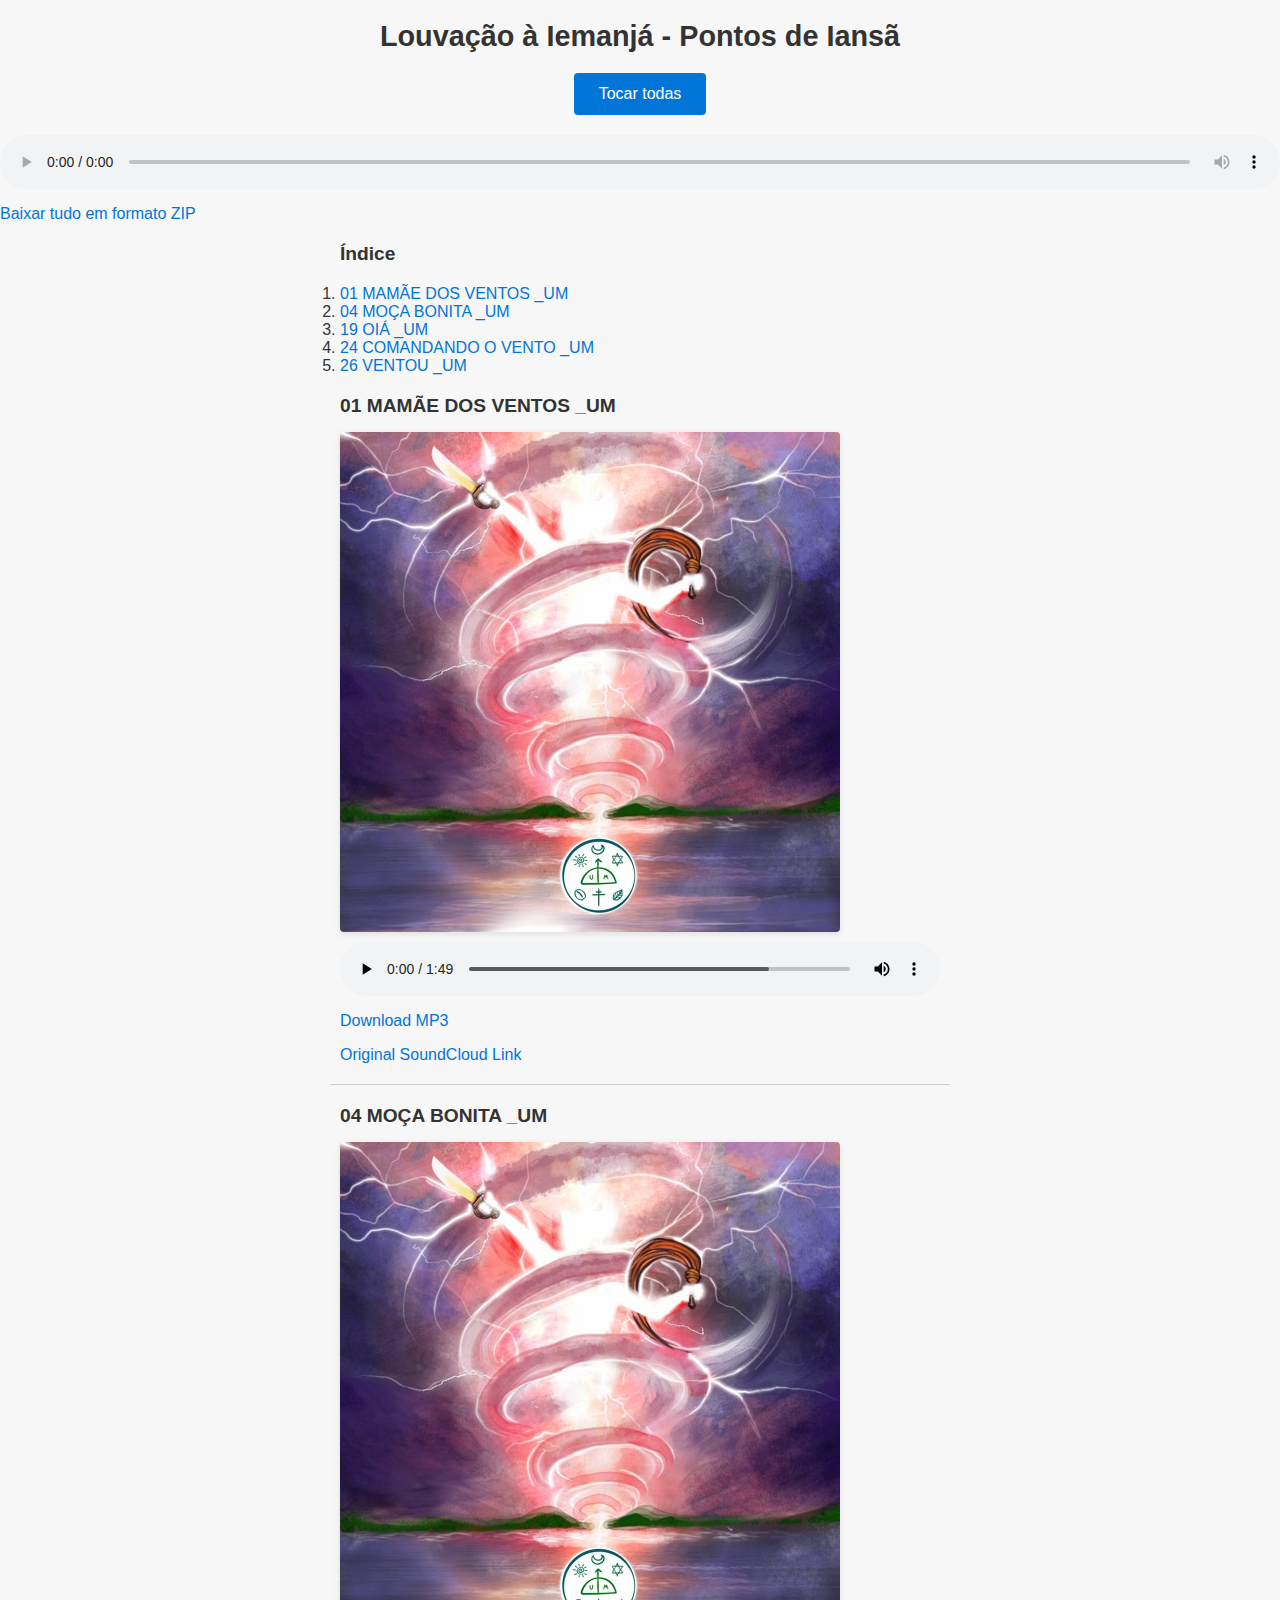
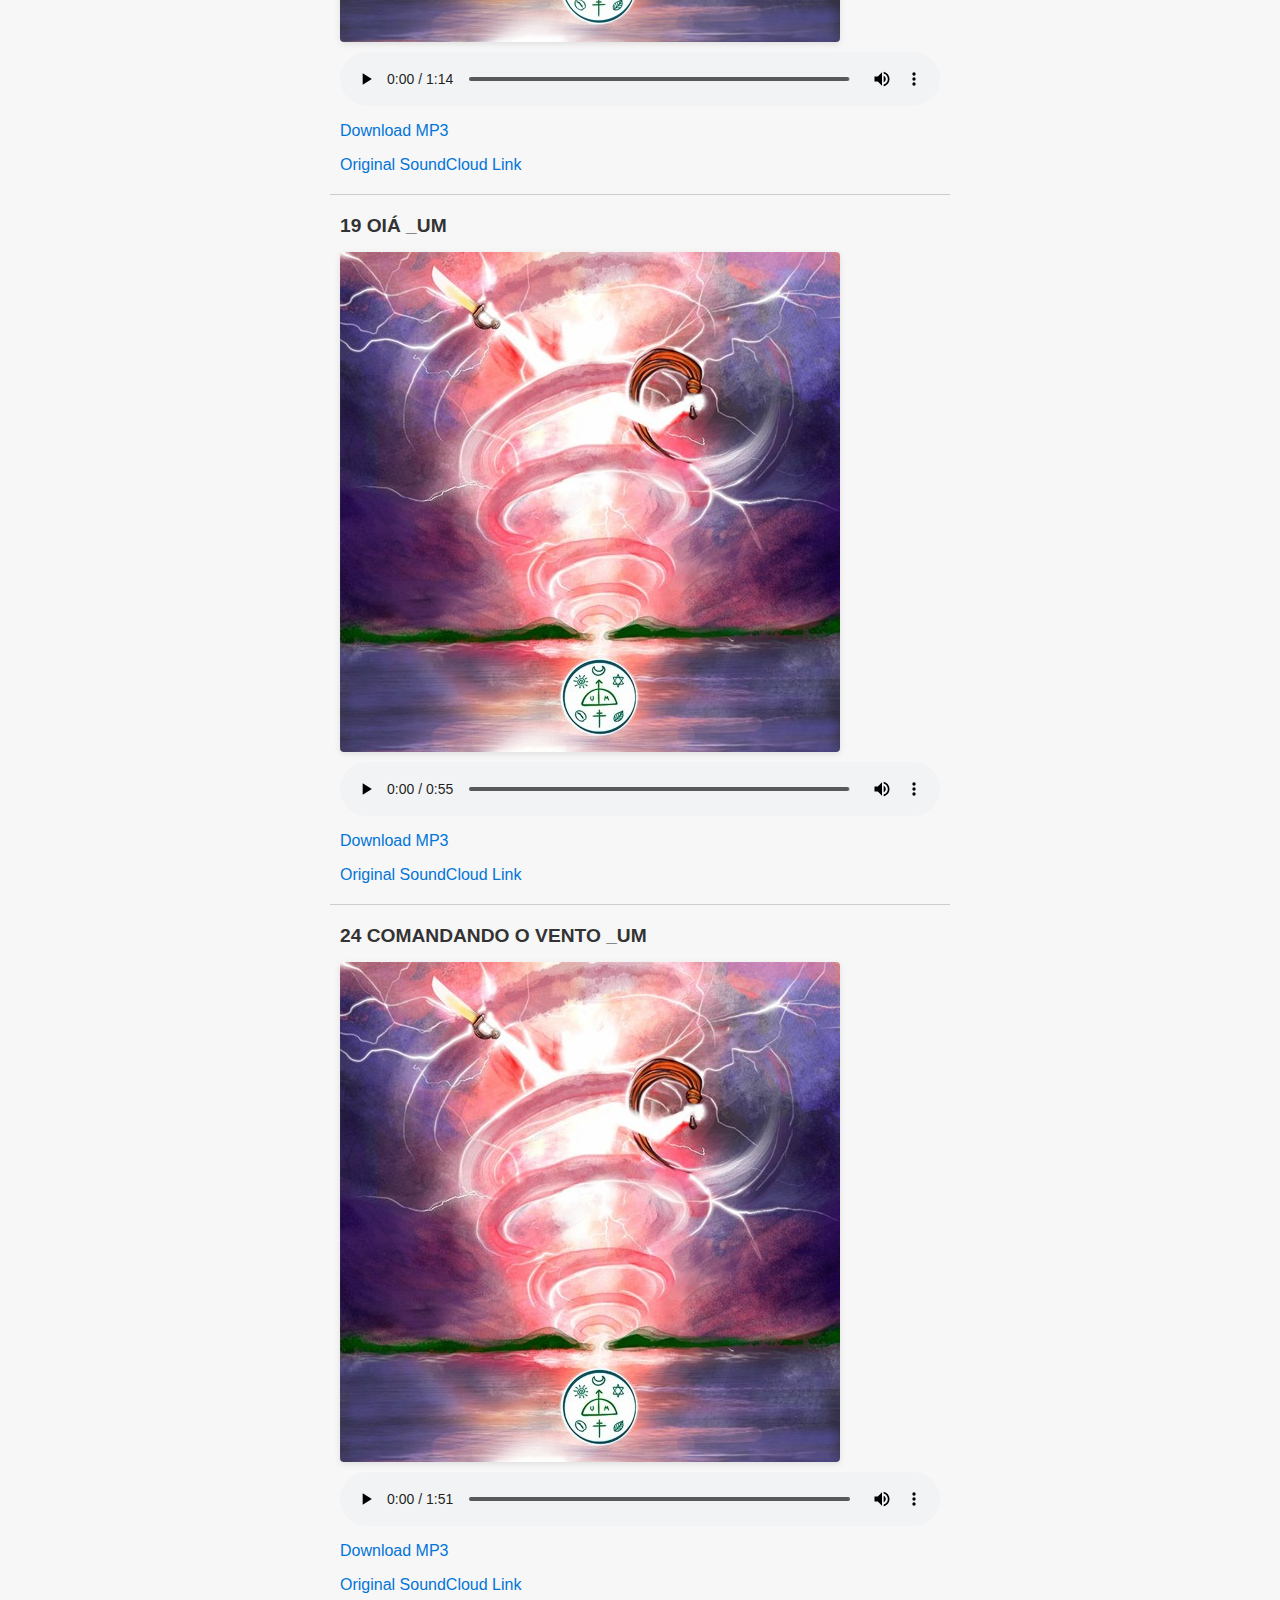
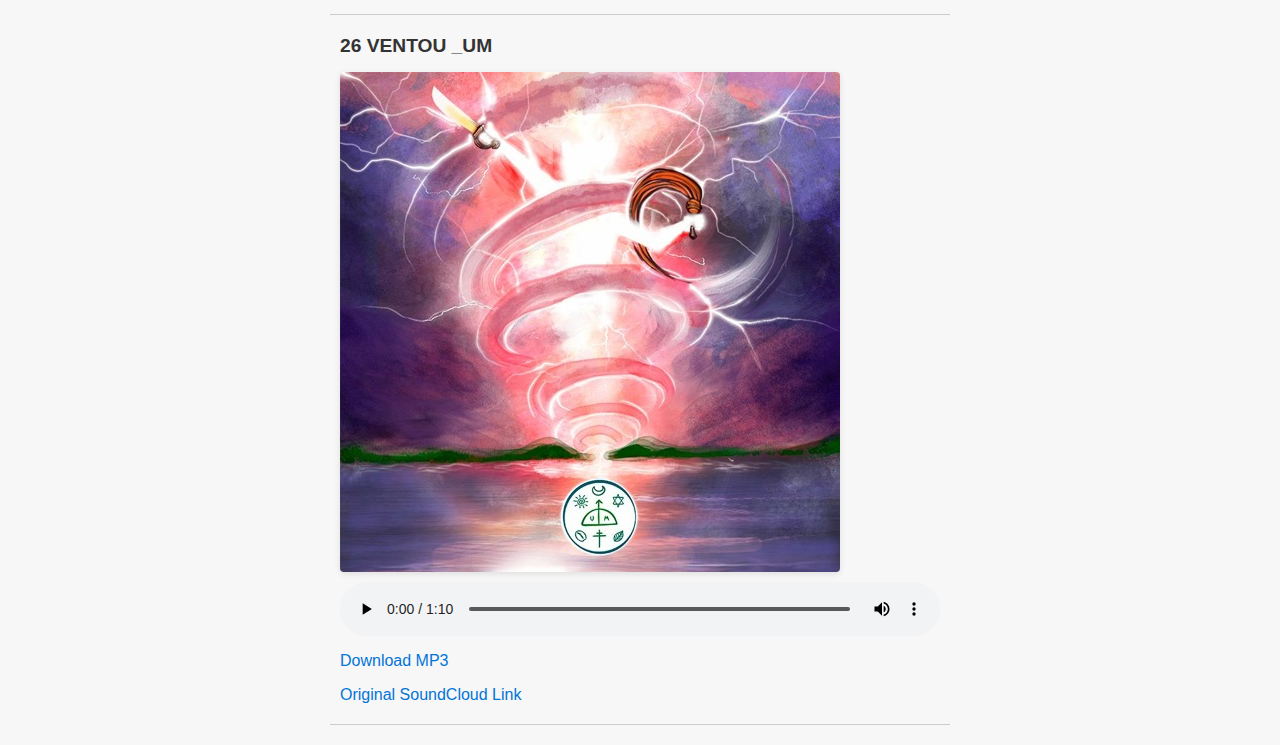
==== html-iansa/index.html @ d4516fc9 "Geração da página de Iansã" ====
<!DOCTYPE html>
<html lang='en'>

<head>
    <meta charset='utf-8' />
    <title>Louvação à Iemanjá - Pontos de Iansã</title>
    <!-- New line: reference the external CSS -->
    <link rel="stylesheet" href="soundcloud_downloads/style.css" />
</head>

<body>
    <h1>Louvação à Iemanjá - Pontos de Iansã</h1>

    <!-- Removed inline styles from the button and audio -->
    <button id="playAllButton" onclick="playAll()">Tocar todas</button>
    <audio id="playerAll" controls></audio>


    <p><a href='soundcloud_downloads/all_tracks.zip' download>Baixar tudo em formato ZIP</a></p>


    <h2>Índice</h2>
    <ol>

        <li><a href="#track-1">01 MAMÃE DOS VENTOS _UM</a></li>

        <li><a href="#track-2">04 MOÇA BONITA _UM</a></li>

        <li><a href="#track-3">19 OIÁ _UM</a></li>

        <li><a href="#track-4">24 COMANDANDO O VENTO _UM</a></li>

        <li><a href="#track-5">26 VENTOU _UM</a></li>

    </ol>


    <!-- Removed inline styles from the div -->
    <div id='track-1'>
        <h2>01 MAMÃE DOS VENTOS _UM</h2>

        <!-- Removed inline styles from the img -->
        <img src='soundcloud_downloads/img/01 MAMÃE DOS VENTOS _UM.jpg' alt='01 MAMÃE DOS VENTOS _UM' />


        <audio controls>
            <source src='soundcloud_downloads/01 MAMÃE DOS VENTOS _UM.mp3' type='audio/mpeg'>
        </audio>
        <p><a href='soundcloud_downloads/01 MAMÃE DOS VENTOS _UM.mp3' download>Download MP3</a></p>
        <p><a href='https://soundcloud.com/umbandaime-matriz/01-mama-e-dos-ventos-um?ref=clipboard&p=a&c=0&si=56170fa25ede44c0ab8ac01c59bb01a8&utm_source=clipboard&utm_medium=text&utm_campaign=social_sharing'
                target='_blank'>Original SoundCloud Link</a></p>
    </div>
    <hr />

    <!-- Removed inline styles from the div -->
    <div id='track-2'>
        <h2>04 MOÇA BONITA _UM</h2>

        <!-- Removed inline styles from the img -->
        <img src='soundcloud_downloads/img/04 MOÇA BONITA _UM.jpg' alt='04 MOÇA BONITA _UM' />


        <audio controls>
            <source src='soundcloud_downloads/04 MOÇA BONITA _UM.mp3' type='audio/mpeg'>
        </audio>
        <p><a href='soundcloud_downloads/04 MOÇA BONITA _UM.mp3' download>Download MP3</a></p>
        <p><a href='https://soundcloud.com/umbandaime-matriz/04-moca-bonita-um?ref=clipboard&p=a&c=0&si=d74ccf5d30964ad1b910a249dd56d2ab&utm_source=clipboard&utm_medium=text&utm_campaign=social_sharing'
                target='_blank'>Original SoundCloud Link</a></p>
    </div>
    <hr />

    <!-- Removed inline styles from the div -->
    <div id='track-3'>
        <h2>19 OIÁ _UM</h2>

        <!-- Removed inline styles from the img -->
        <img src='soundcloud_downloads/img/19 OIÁ _UM.jpg' alt='19 OIÁ _UM' />


        <audio controls>
            <source src='soundcloud_downloads/19 OIÁ _UM.mp3' type='audio/mpeg'>
        </audio>
        <p><a href='soundcloud_downloads/19 OIÁ _UM.mp3' download>Download MP3</a></p>
        <p><a href='https://soundcloud.com/umbandaime-matriz/19-oia-um?ref=clipboard&p=a&c=0&si=659f2eec44e7448d8f550fe0e24be52e&utm_source=clipboard&utm_medium=text&utm_campaign=social_sharing'
                target='_blank'>Original SoundCloud Link</a></p>
    </div>
    <hr />

    <!-- Removed inline styles from the div -->
    <div id='track-4'>
        <h2>24 COMANDANDO O VENTO _UM</h2>

        <!-- Removed inline styles from the img -->
        <img src='soundcloud_downloads/img/24 COMANDANDO O VENTO _UM.jpg' alt='24 COMANDANDO O VENTO _UM' />


        <audio controls>
            <source src='soundcloud_downloads/24 COMANDANDO O VENTO _UM.mp3' type='audio/mpeg'>
        </audio>
        <p><a href='soundcloud_downloads/24 COMANDANDO O VENTO _UM.mp3' download>Download MP3</a></p>
        <p><a href='https://soundcloud.com/umbandaime-matriz/24-comandando-o-vento-um?ref=clipboard&p=a&c=0&si=2221c72b66e64844b16cecdb4133abcf&utm_source=clipboard&utm_medium=text&utm_campaign=social_sharing'
                target='_blank'>Original SoundCloud Link</a></p>
    </div>
    <hr />

    <!-- Removed inline styles from the div -->
    <div id='track-5'>
        <h2>26 VENTOU _UM</h2>

        <!-- Removed inline styles from the img -->
        <img src='soundcloud_downloads/img/26 VENTOU _UM.jpg' alt='26 VENTOU _UM' />


        <audio controls>
            <source src='soundcloud_downloads/26 VENTOU _UM.mp3' type='audio/mpeg'>
        </audio>
        <p><a href='soundcloud_downloads/26 VENTOU _UM.mp3' download>Download MP3</a></p>
        <p><a href='https://soundcloud.com/umbandaime-matriz/26-ventou-um?ref=clipboard&p=a&c=0&si=22460f7ec77247d69232b930e814f2ac&utm_source=clipboard&utm_medium=text&utm_campaign=social_sharing'
                target='_blank'>Original SoundCloud Link</a></p>
    </div>
    <hr />


    <script>
        window.allTracks = [

            "soundcloud_downloads/01 MAMÃE DOS VENTOS _UM.mp3",

            "soundcloud_downloads/04 MOÇA BONITA _UM.mp3",

            "soundcloud_downloads/19 OIÁ _UM.mp3",

            "soundcloud_downloads/24 COMANDANDO O VENTO _UM.mp3",

            "soundcloud_downloads/26 VENTOU _UM.mp3",

        ];
    </script>
    <script src='soundcloud_downloads/playAll.js'></script>
</body>

</html>
---- html-iansa/soundcloud_downloads/style.css ----
/* Base font and background */
body {
    font-family: "Helvetica Neue", Arial, sans-serif;
    margin: 0;
    padding: 0;
    background: #f7f7f7;
    color: #333;
}

/* Container spacing */
body>h1,
body>h2,
ol,
hr,
div {
    margin: 20px auto;
    max-width: 600px;
    /* Centered, more readable on wide screens */
    padding: 0 10px;
}

/* Headings */
h1 {
    font-size: 1.8rem;
    text-align: center;
    margin-top: 30px;
    margin-bottom: 15px;
}

h2 {
    font-size: 1.2rem;
    margin: 15px 0;
}

/* Links */
a {
    color: #0275d8;
    text-decoration: none;
}

a:hover {
    text-decoration: underline;
}

/* Button Styles */
#playAllButton {
    display: block;
    margin: 0 auto 20px auto;
    padding: 12px 25px;
    font-size: 1rem;
    color: #fff;
    background-color: #0275d8;
    border: none;
    border-radius: 4px;
    cursor: pointer;
}

#playAllButton:hover {
    background-color: #025aa5;
}

/* Audio Player */
audio {
    display: block;
    width: 100%;
    margin-top: 10px;
    margin-bottom: 10px;
}

/* Images */
img {
    max-width: 100%;
    height: auto;
    display: block;
    margin-bottom: 10px;
    border-radius: 4px;
    box-shadow: 0 2px 6px rgba(0, 0, 0, 0.1);
}

/* HR styling */
hr {
    border: none;
    border-top: 1px solid #ccc;
    margin: 20px auto;
    max-width: 600px;
}

/* Responsive: ensure readable text on mobile screens */
@media (max-width: 480px) {
    h1 {
        font-size: 1.5rem;
    }

    h2 {
        font-size: 1rem;
    }

    #playAllButton {
        width: 80%;
        font-size: 0.9rem;
        padding: 10px 20px;
    }
}
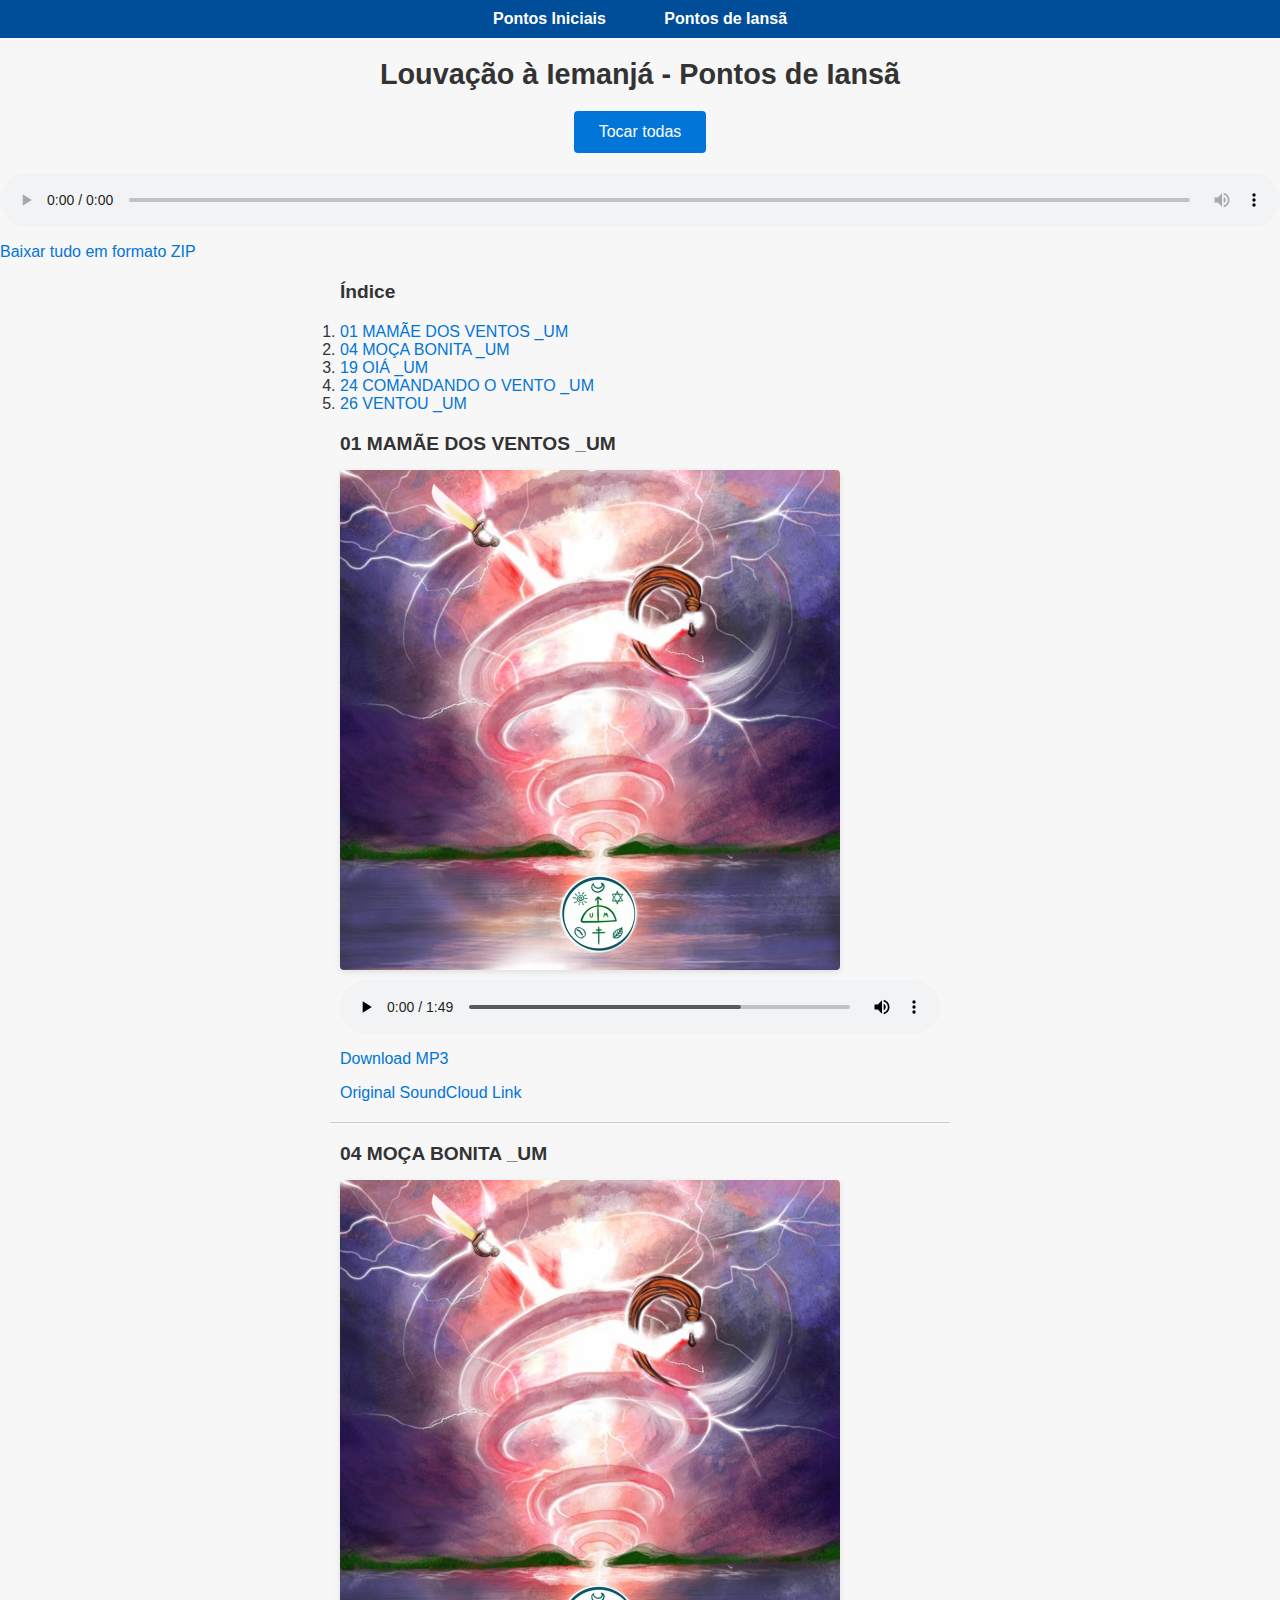
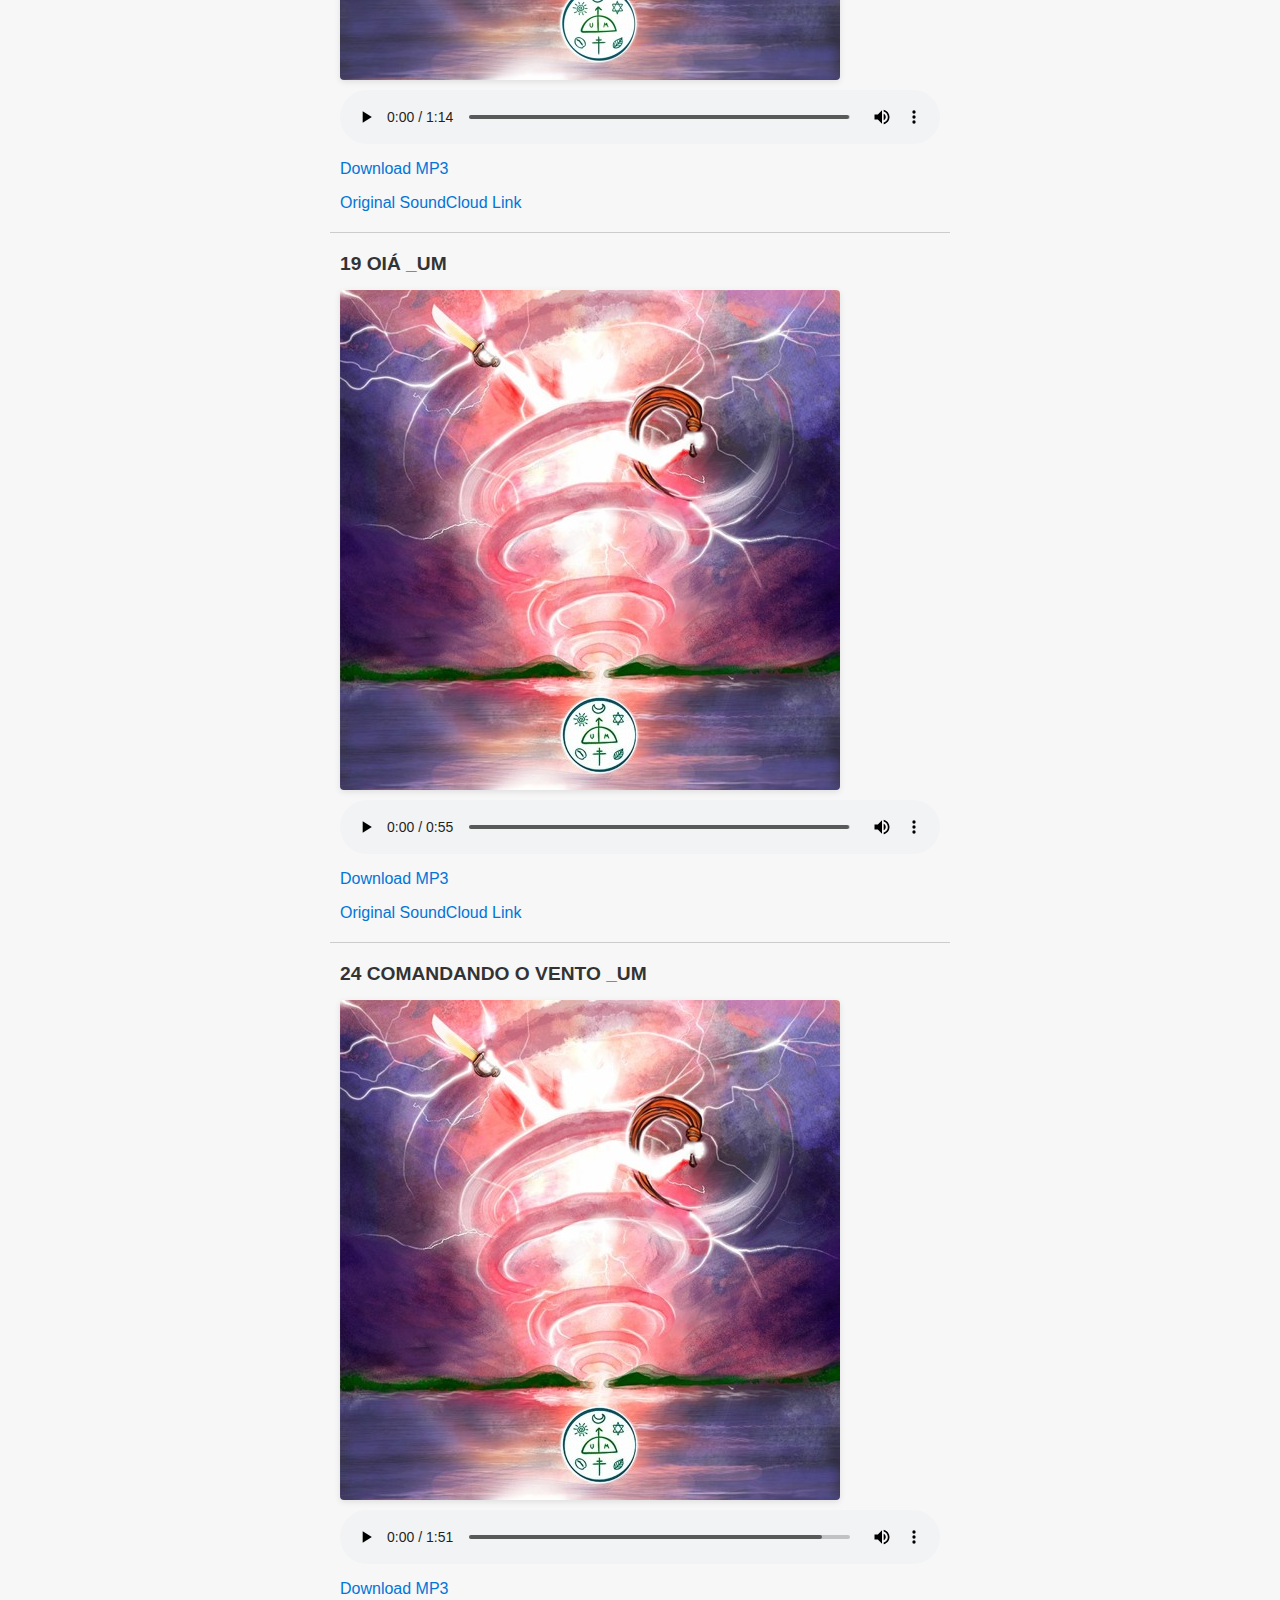
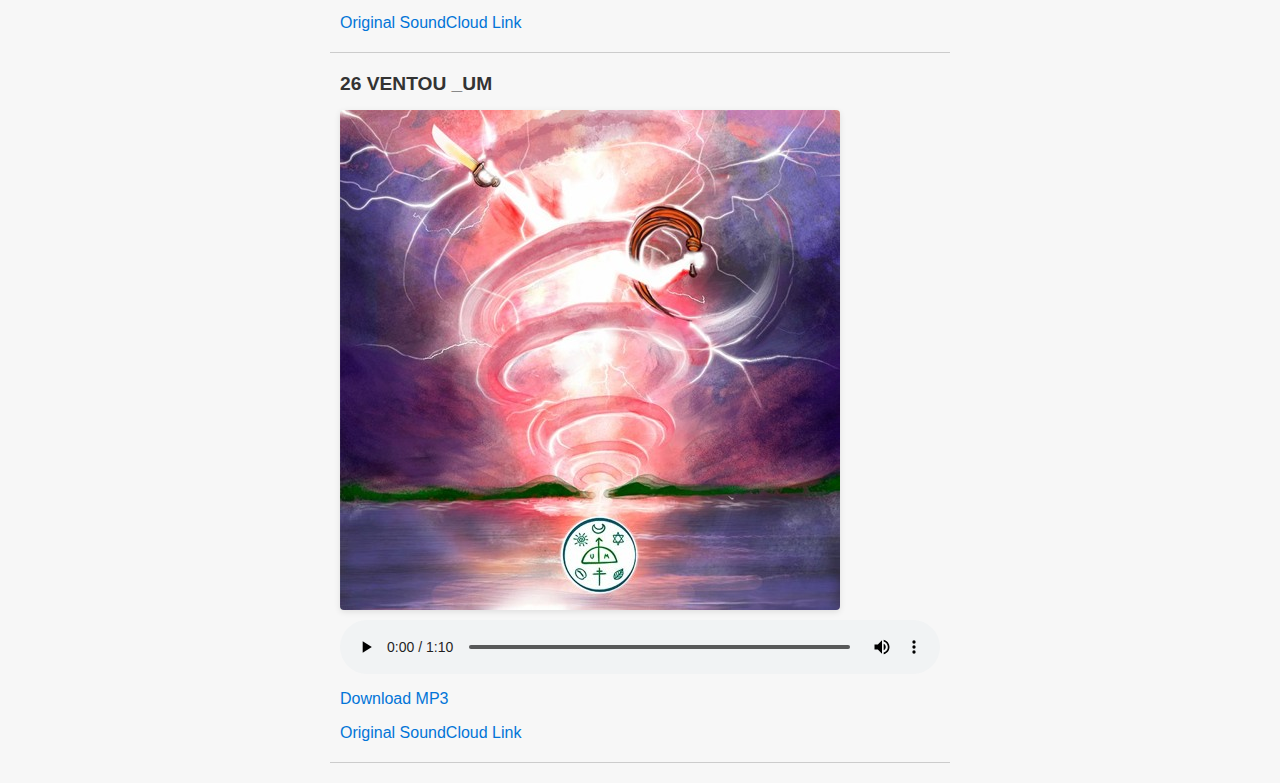
==== commit 18329793: "Adiciona navbar às páginas existentes" ====
--- a/html-iansa/index.html
+++ b/html-iansa/index.html
@@ -9,6 +9,13 @@
 </head>
 
 <body>
+
+    <!-- Navbar -->
+    <nav>
+        <a href="scloud-scraper-to-html/html/index.html">Pontos Iniciais</a>
+        <a href="scloud-scraper-to-html/html-iansa/index.html">Pontos de Iansã</a>
+    </nav>
+
     <h1>Louvação à Iemanjá - Pontos de Iansã</h1>
 
     <!-- Removed inline styles from the button and audio -->
--- a/html-iansa/soundcloud_downloads/style.css
+++ b/html-iansa/soundcloud_downloads/style.css
@@ -100,4 +100,23 @@
         font-size: 0.9rem;
         padding: 10px 20px;
     }
+}
+
+nav {
+    background-color: #004d99;
+    padding: 10px;
+    text-align: center;
+}
+
+nav a {
+    color: white;
+    text-decoration: none;
+    font-weight: bold;
+    margin: 0 15px;
+    padding: 8px 12px;
+    border-radius: 5px;
+}
+
+nav a:hover {
+    background-color: #003366;
 }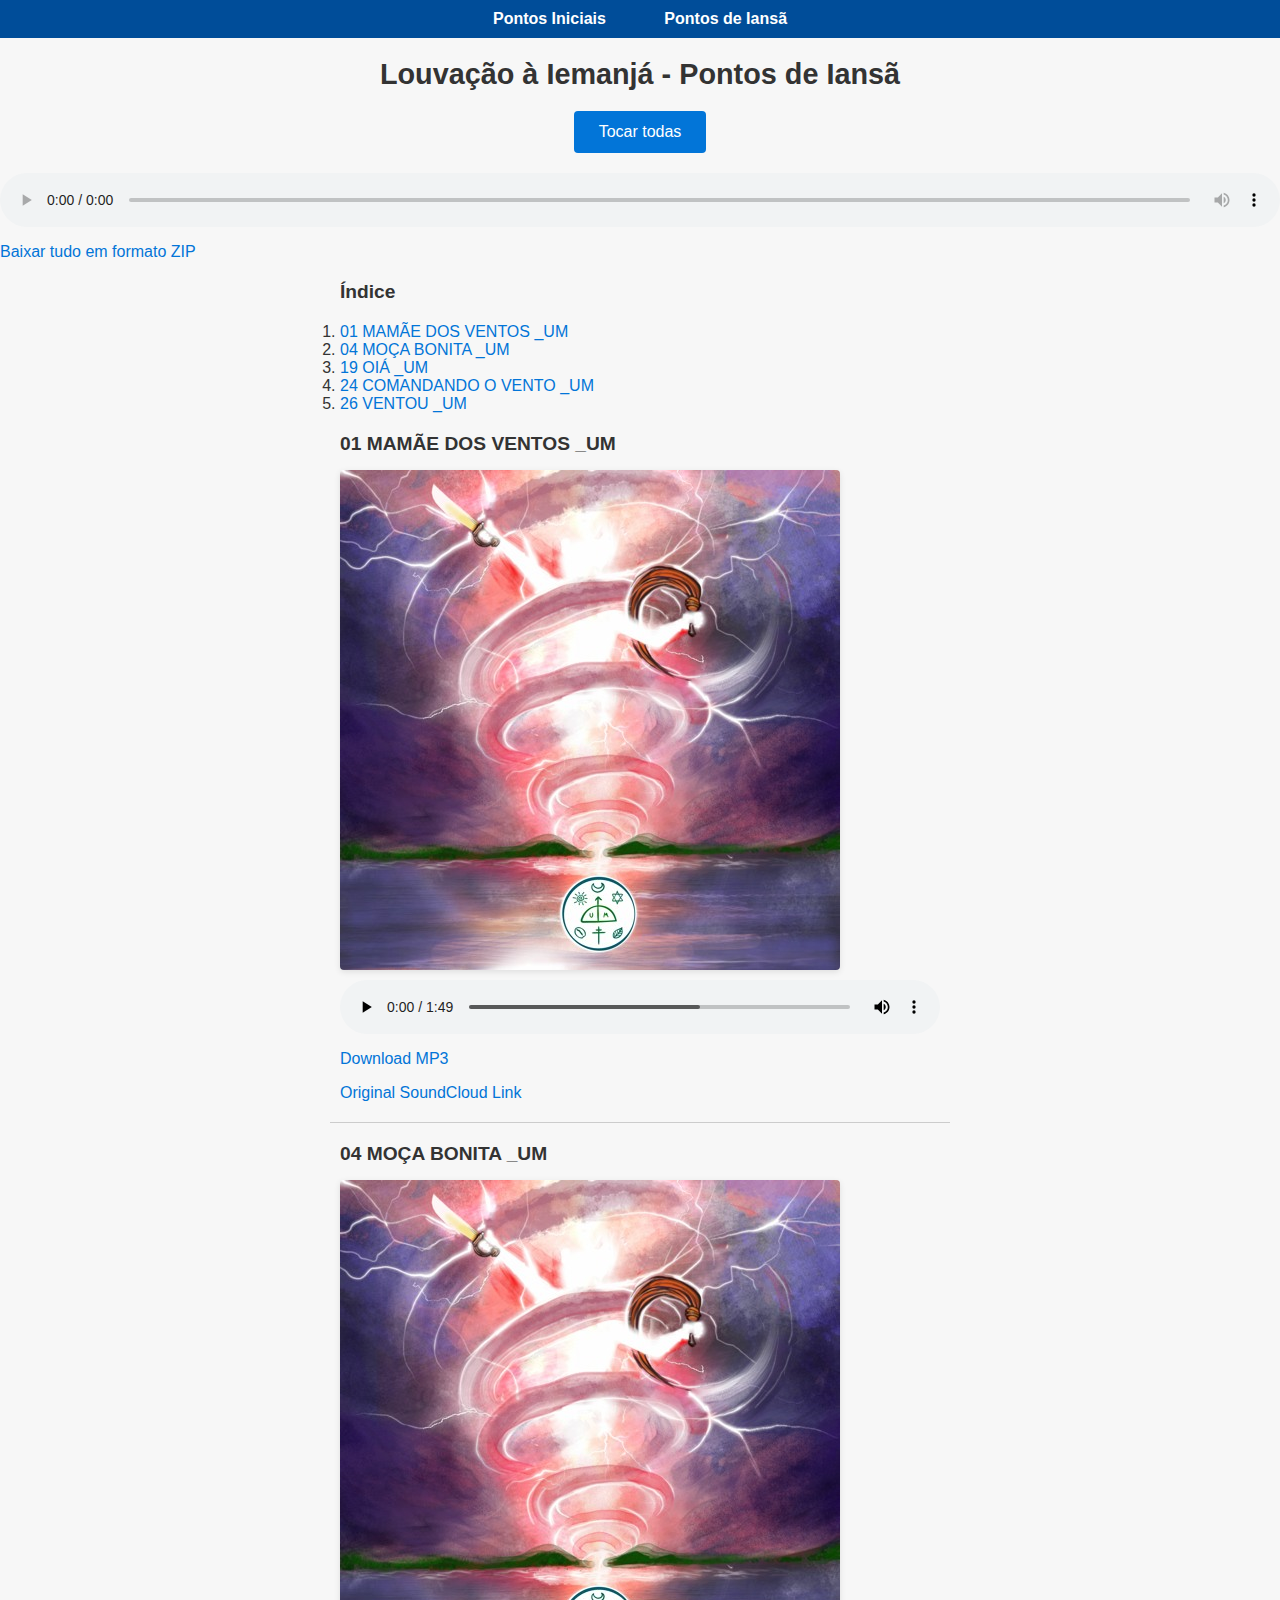
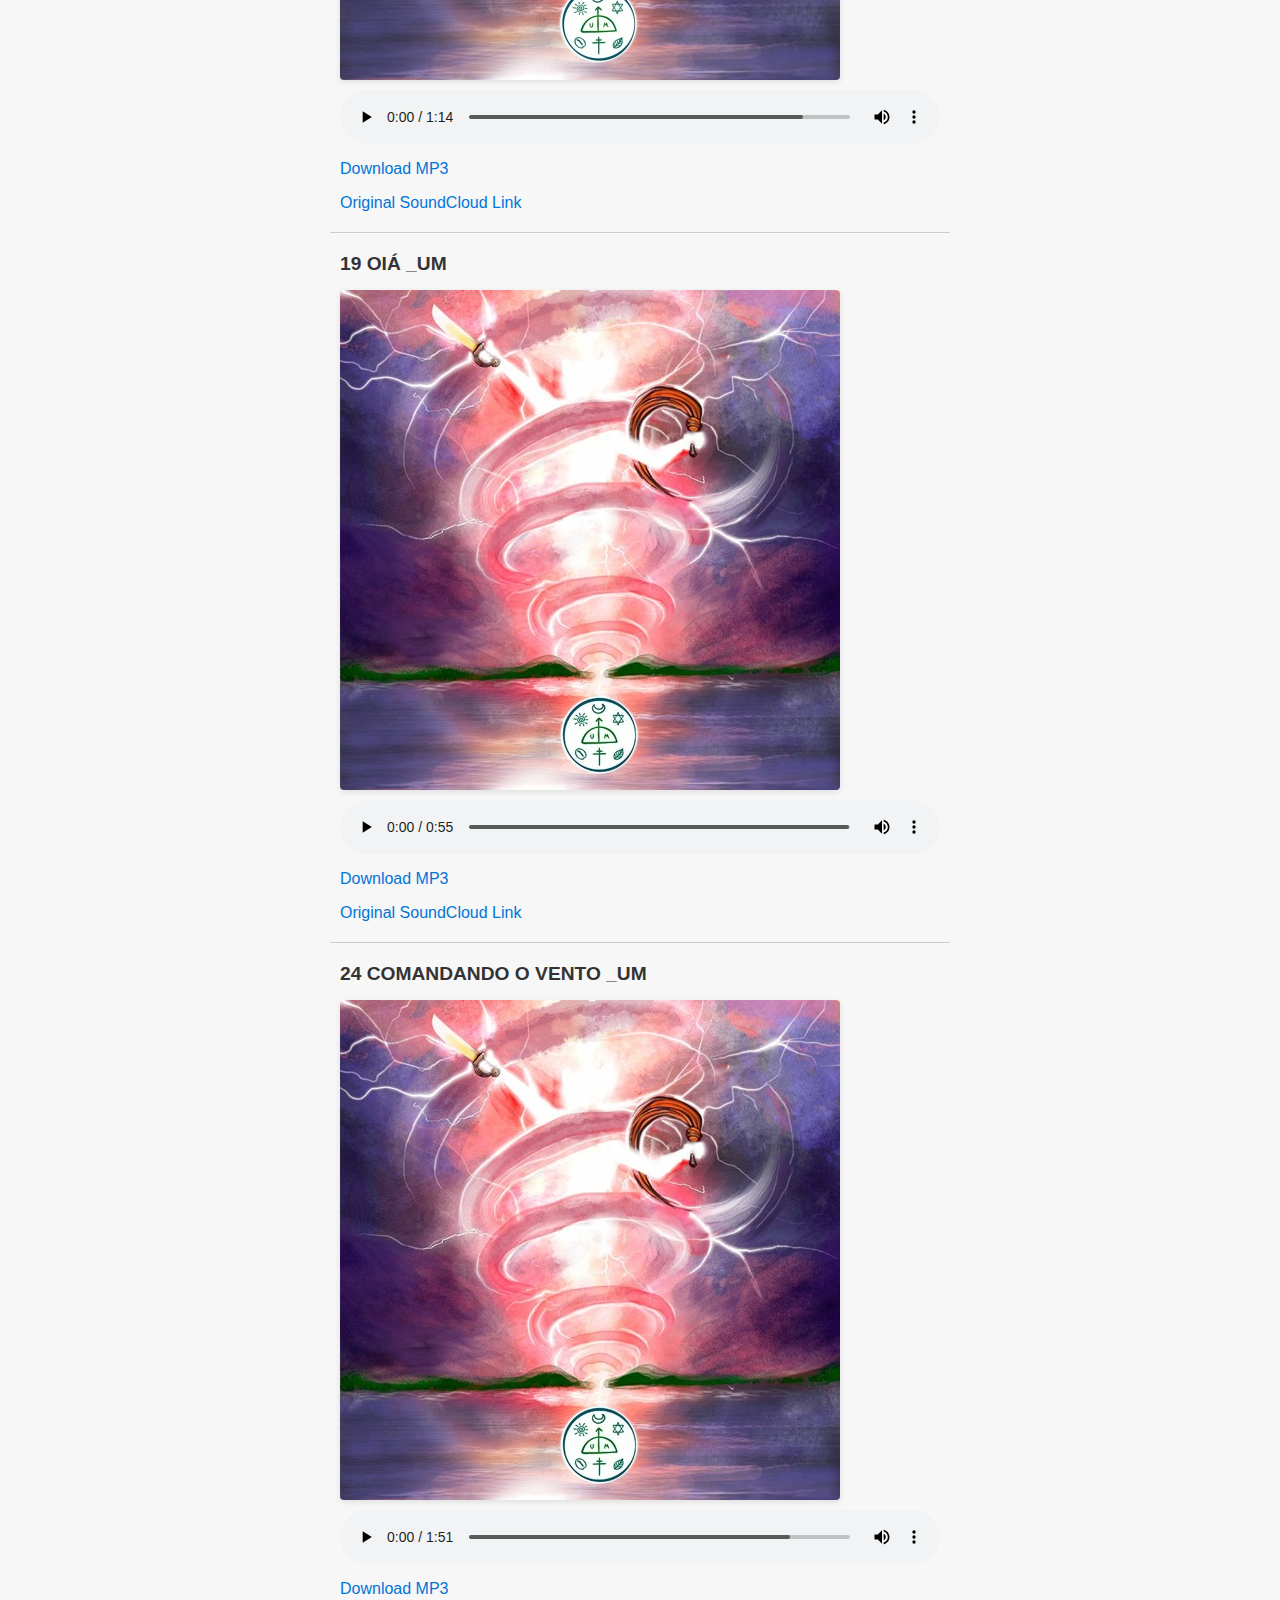
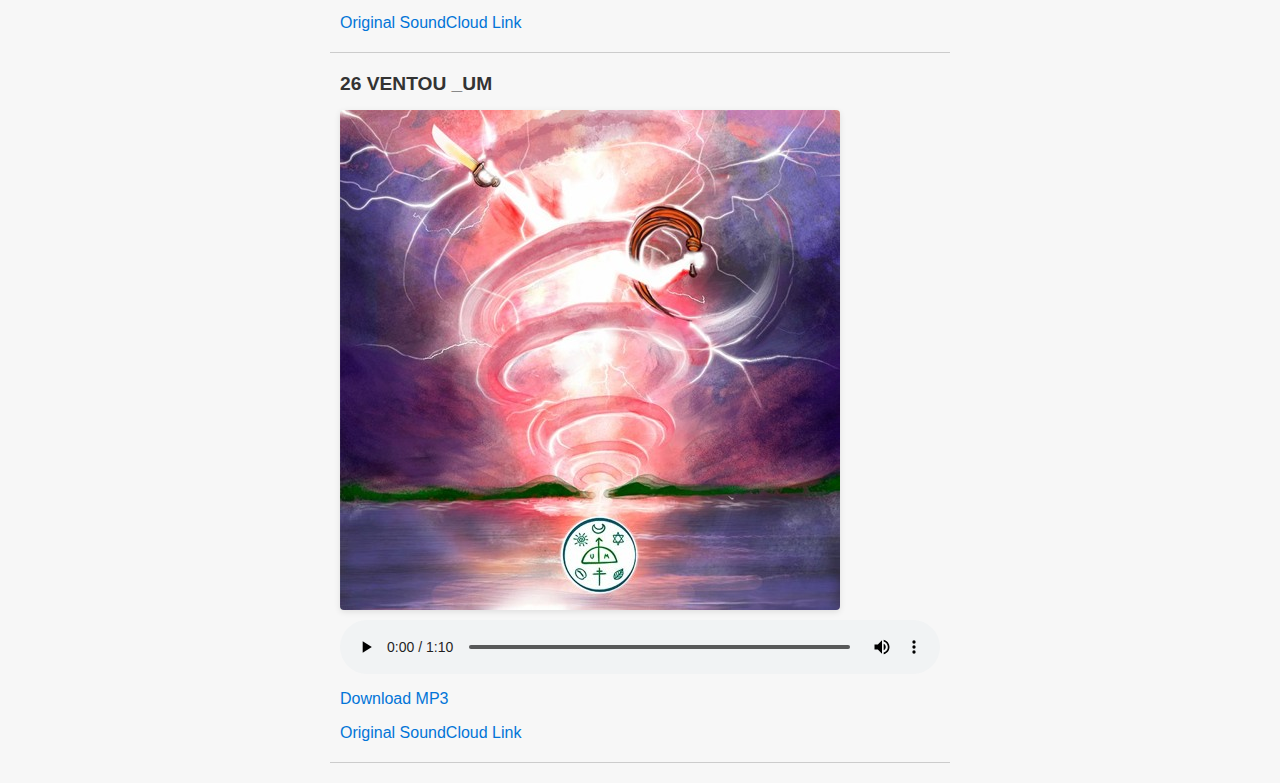
==== commit 27ae748b: "Corrige links relativos" ====
--- a/html-iansa/index.html
+++ b/html-iansa/index.html
@@ -12,8 +12,8 @@
 
     <!-- Navbar -->
     <nav>
-        <a href="scloud-scraper-to-html/html/index.html">Pontos Iniciais</a>
-        <a href="scloud-scraper-to-html/html-iansa/index.html">Pontos de Iansã</a>
+        <a href="/scloud-scraper-to-html/html/index.html">Pontos Iniciais</a>
+        <a href="/scloud-scraper-to-html/html-iansa/index.html">Pontos de Iansã</a>
     </nav>
 
     <h1>Louvação à Iemanjá - Pontos de Iansã</h1>
